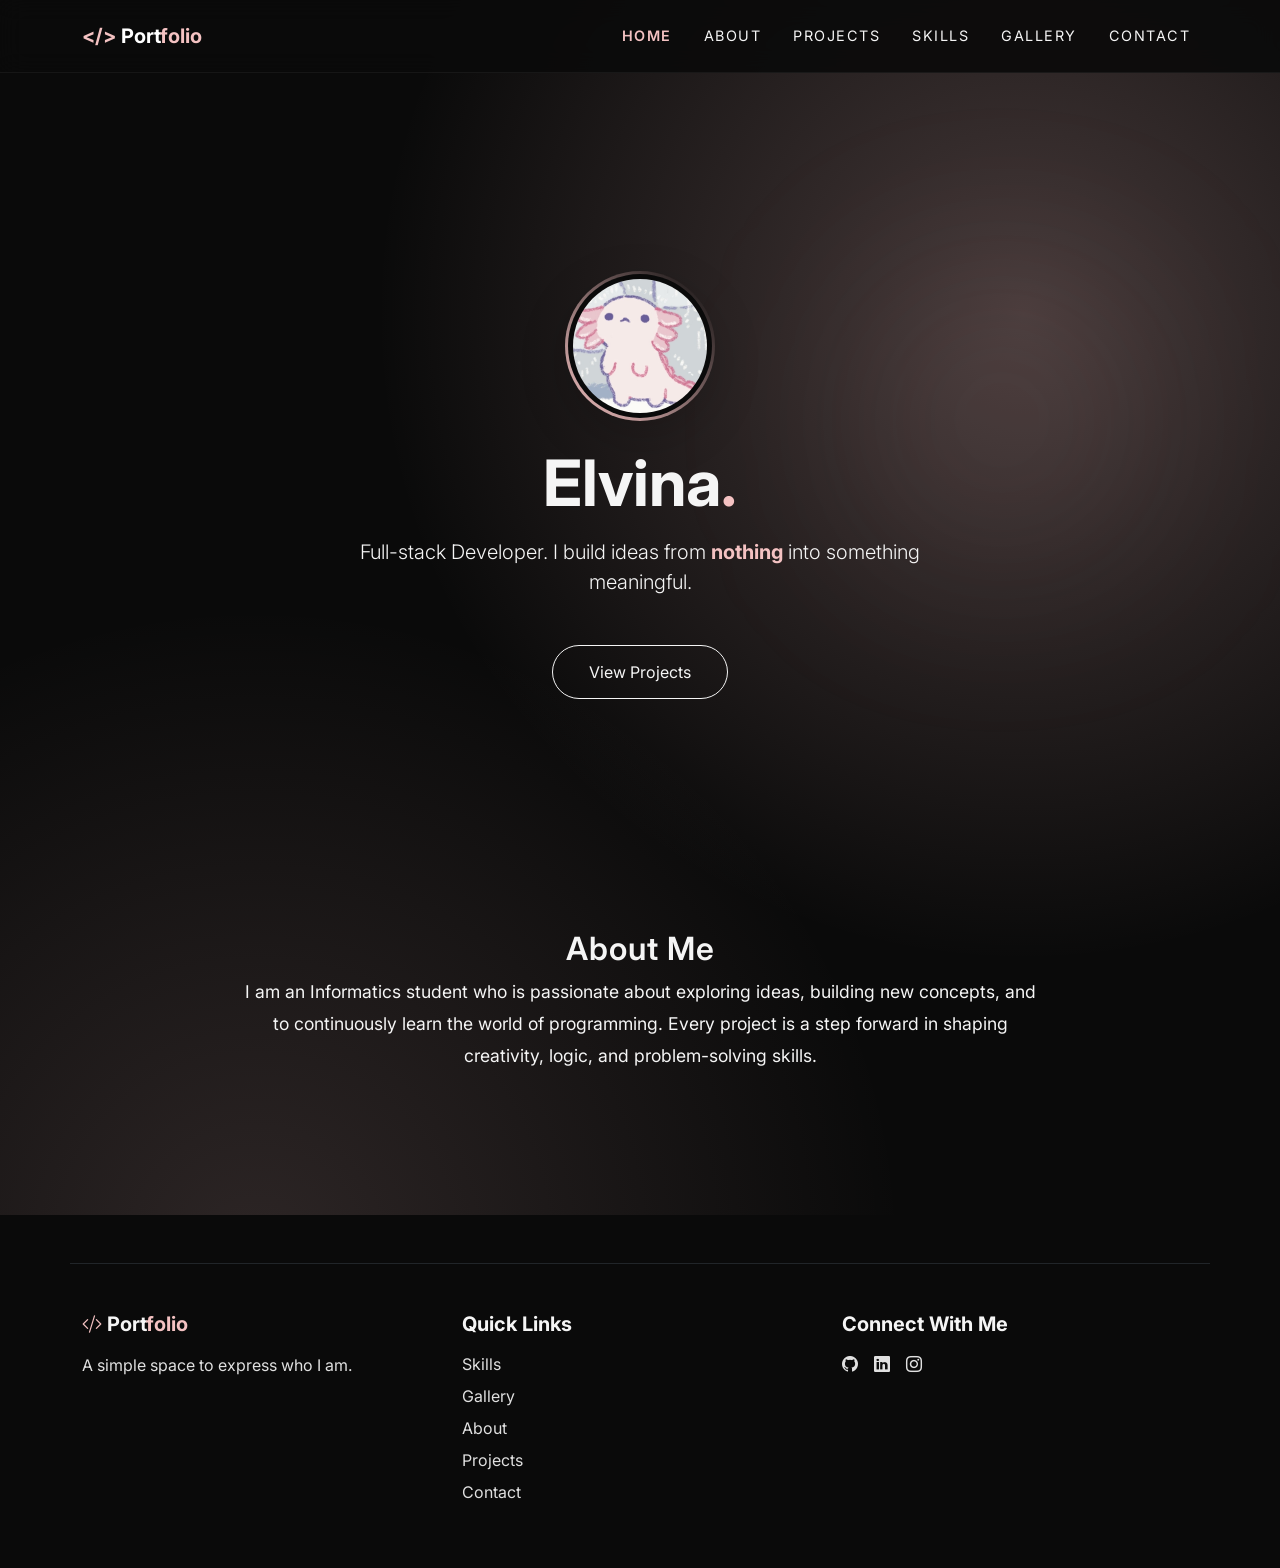
==== HTML/index.html @ e5141cbf "first: add all the projects" ====
<!DOCTYPE html>
<html lang="en">
<head>
    <meta charset="UTF-8">
    <meta name="viewport" content="width=device-width, initial-scale=1.0">
    <title>Portofolio</title>
    <link href="https://cdn.jsdelivr.net/npm/bootstrap@5.3.0/dist/css/bootstrap.min.css" rel="stylesheet">
    <link href="https://fonts.googleapis.com/css2?family=Inter:wght@300;400;600;800&display=swap" rel="stylesheet">
    <link rel="stylesheet" href="https://cdn.jsdelivr.net/npm/bootstrap-icons@1.11.3/font/bootstrap-icons.min.css">
    <link rel="stylesheet" href="../css/index.css">
</head>
<body>

    <nav class="navbar navbar-expand-lg navbar-dark fixed-top custom-navbar">
        <div class="container">
            <a class="navbar-brand fw-bold" href="index.html">
                <span class="text-accent">&lt;/&gt;</span> Port<span class="text-accent">folio</span>
            </a>
            <button class="navbar-toggler" type="button" data-bs-toggle="collapse" data-bs-target="#navbarNav">
                <span class="navbar-toggler-icon"></span>
            </button>
            <div class="collapse navbar-collapse justify-content-end" id="navbarNav">
                <ul class="navbar-nav gap-3">
                    <li class="nav-item"><a class="nav-link active" href="index.html">Home</a></li>
                    <li class="nav-item"><a class="nav-link" href="about.html">About</a></li>
                    <li class="nav-item"><a class="nav-link" href="projects.html">Projects</a></li>
                    <li class="nav-item"><a class="nav-link" href="skills.html">Skills</a></li>
                    <li class="nav-item"><a class="nav-link" href="gallery.html">Gallery</a></li>
                    <li class="nav-item"><a class="nav-link" href="contact.html">Contact</a></li>
                </ul>
            </div>
        </div>
    </nav>

    <header id="hero">
    <div class="container text-center reveal">
        <div class="profile-wrapper mb-4">
            <img src="../images/photo profile.jpg" alt="Foto Profil" class="profile-img shadow-lg">
        </div>
        <h1 class="display-3 fw-bold name mb-3">
            Elvina<span class="text-accent">.</span>
        </h1>
        <p class="lead tagline mx-auto mb-5" style="max-width: 600px;">
            Full-stack Developer. 
            I build ideas from <span class="text-accent fw-bold">nothing</span> into something meaningful.
        </p>
        <a href="projects.html" class="btn btn-custom btn-lg">View Projects</a>
    </div>
    </header>

    <section id="about" class="section">
    <div class="container text-center">
        <h2 class="reveal">About Me</h2>
        <p class="intro-text mx-auto reveal" style="max-width: 800px;">
            I am an Informatics student who is passionate about exploring ideas, building new concepts, and to continuously learn the world of programming.
            Every project is a step forward in shaping creativity, logic, and problem-solving skills.
        </p>
        
    </div>
    </section>

    <footer class="footer py-5 mt-5">
        <div class="container border-top border-dark pt-5">
            <div class="row gy-4">
                
                <div class="col-12 col-md-4 text-start">
                    <h5 class="fw-bold mb-3">
                        <i class="bi bi-code-slash text-accent"></i> Port<span class="text-accent">folio</span>
                    </h5>
                    <p class="text-secondary pe-md-4">
                        A simple space to express who I am.
                    </p>
                </div>

                <div class="col-12 col-md-4 text-start">
                    <h5 class="fw-bold mb-3">Quick Links</h5>
                    <ul class="list-unstyled footer-links">
                        <li class="mb-2"><a href="skills.html">Skills</a></li>
                        <li class="mb-2"><a href="gallery.html">Gallery</a></li>
                        <li class="mb-2"><a href="about.html">About</a></li>
                        <li class="mb-2"><a href="projects.html">Projects</a></li>
                        <li class="mb-2"><a href="contact.html">Contact</a></li>
                    </ul>
                </div>

                <div class="col-12 col-md-4 text-start">
                    <h5 class="fw-bold mb-3">Connect With Me</h5>
                    <div class="social-icons d-flex gap-3 mt-3">
                        <a href="https://github.com/eangelina04-dev"><i class="bi bi-github"></i></a>
                        <a href="https://www.linkedin.com/in/elvina-angelina-1476b0321/"><i class="bi bi-linkedin"></i></a>
                        <a href="https://www.instagram.com/_elvinangelinaa/"><i class="bi bi-instagram"></i></a>
                    </div>
                </div>

            </div>
        </div>
    </footer>

    <script src="https://cdn.jsdelivr.net/npm/bootstrap@5.3.0/dist/js/bootstrap.bundle.min.js"></script>
    
    <script src="../Js/index.js"></script>
</body>
</html>
---- css/index.css ----
:root {
    --bg-color: #0a0a0a;
    --text-primary: #f5f5f5;
    --text-secondary: #e0e0e0;
    --accent-color: #F4C2C2;
    --font-main: 'Inter', sans-serif;
}

#hero {
    min-height: 90vh;
    display: flex;
    align-items: center;
}

body::before {
    content: "";
    position: fixed;
    width: 300px;
    height: 300px;
    background: radial-gradient(circle, rgba(244,194,194,0.15), transparent);
    top: 30%;
    right: 10%;
    filter: blur(100px);
    z-index: 0;
}

body {
    background:         
    radial-gradient(circle at 80% 20%, rgba(244,194,194,0.25), transparent 40%),
    radial-gradient(circle at 20% 80%, rgba(244,194,194,0.15), transparent 40%),
    #0a0a0a;
    color: var(--text-primary) !important;
    font-family: var(--font-main);
    overflow-x: hidden;
    padding-top: 80px;
}

.text-accent {
    color: var(--accent-color);
}

h2 {
    font-weight: 600;
    letter-spacing: 1px;
}

.intro-text {
    font-size: 1.1rem;
    line-height: 1.8;
}

.text-secondary {
    color: var(--text-secondary) !important;
    line-height: 1.7;
}

.profile-img {
    width: 150px;
    height: 150px;
    border-radius: 50%;
    object-fit: cover;
    border: 3px solid transparent;
    padding: 5px;
    background: linear-gradient(var(--bg-color), var(--bg-color)) padding-box, 
                linear-gradient(45deg, var(--accent-color), #0a0a0a) border-box;
    transition: transform 0.4s ease, box-shadow 0.4s ease;
}

.section {
    padding-top: 40px;
    padding-bottom: 80px;
}

.custom-navbar {
    background: rgba(10, 10, 10, 0.9);
    backdrop-filter: blur(12px);
    padding: 16px 0;
    transition: all 0.3s ease;
    border-bottom: 1px solid rgba(255,255,255,0.05);
}

.navbar-dark .navbar-nav .nav-link {
    color: var(--text-primary);
    font-size: 0.9rem;
    text-transform: uppercase;
    letter-spacing: 1.5px;
    transition: color 0.3s ease;
}

.navbar-dark .navbar-nav .nav-link:hover {
    color: var(--accent-color);
}

.navbar-toggler {
    border-color: transparent; 
}

.nav-link.active {
    color: var(--accent-color) !important;
    font-weight: 600;
}

.btn-custom {
    padding: 14px 36px;
    border: 1px solid var(--text-primary);
    color: var(--text-primary);
    border-radius: 50px;
    font-size: 1rem;
    transition: all 0.4s cubic-bezier(0.165, 0.84, 0.44, 1);
    background: transparent;
}

.btn-custom:hover {
    background-color: var(--accent-color);
    border-color: var(--accent-color);
    color: var(--bg-color);
    box-shadow: 0 0 20px #ecbAbA;
}

.reveal {
    opacity: 0;
    transform: translateY(40px);
    transition: all 0.8s cubic-bezier(0.5, 0, 0, 1);
}

.reveal.active {
    opacity: 1;
    transform: translateY(0);
}

.footer {
    background-color: var(--bg-color);
}

.footer-links a {
    color: var(--text-secondary);
    text-decoration: none;
    transition: color 0.3s ease, padding-left 0.3s ease;
    display: inline-block;
}

.footer-links a:hover {
    color: var(--accent-color);
}

.social-icons a {
    color: var(--text-secondary);
}

.social-icons a:hover {
    color: var(--accent-color);
}
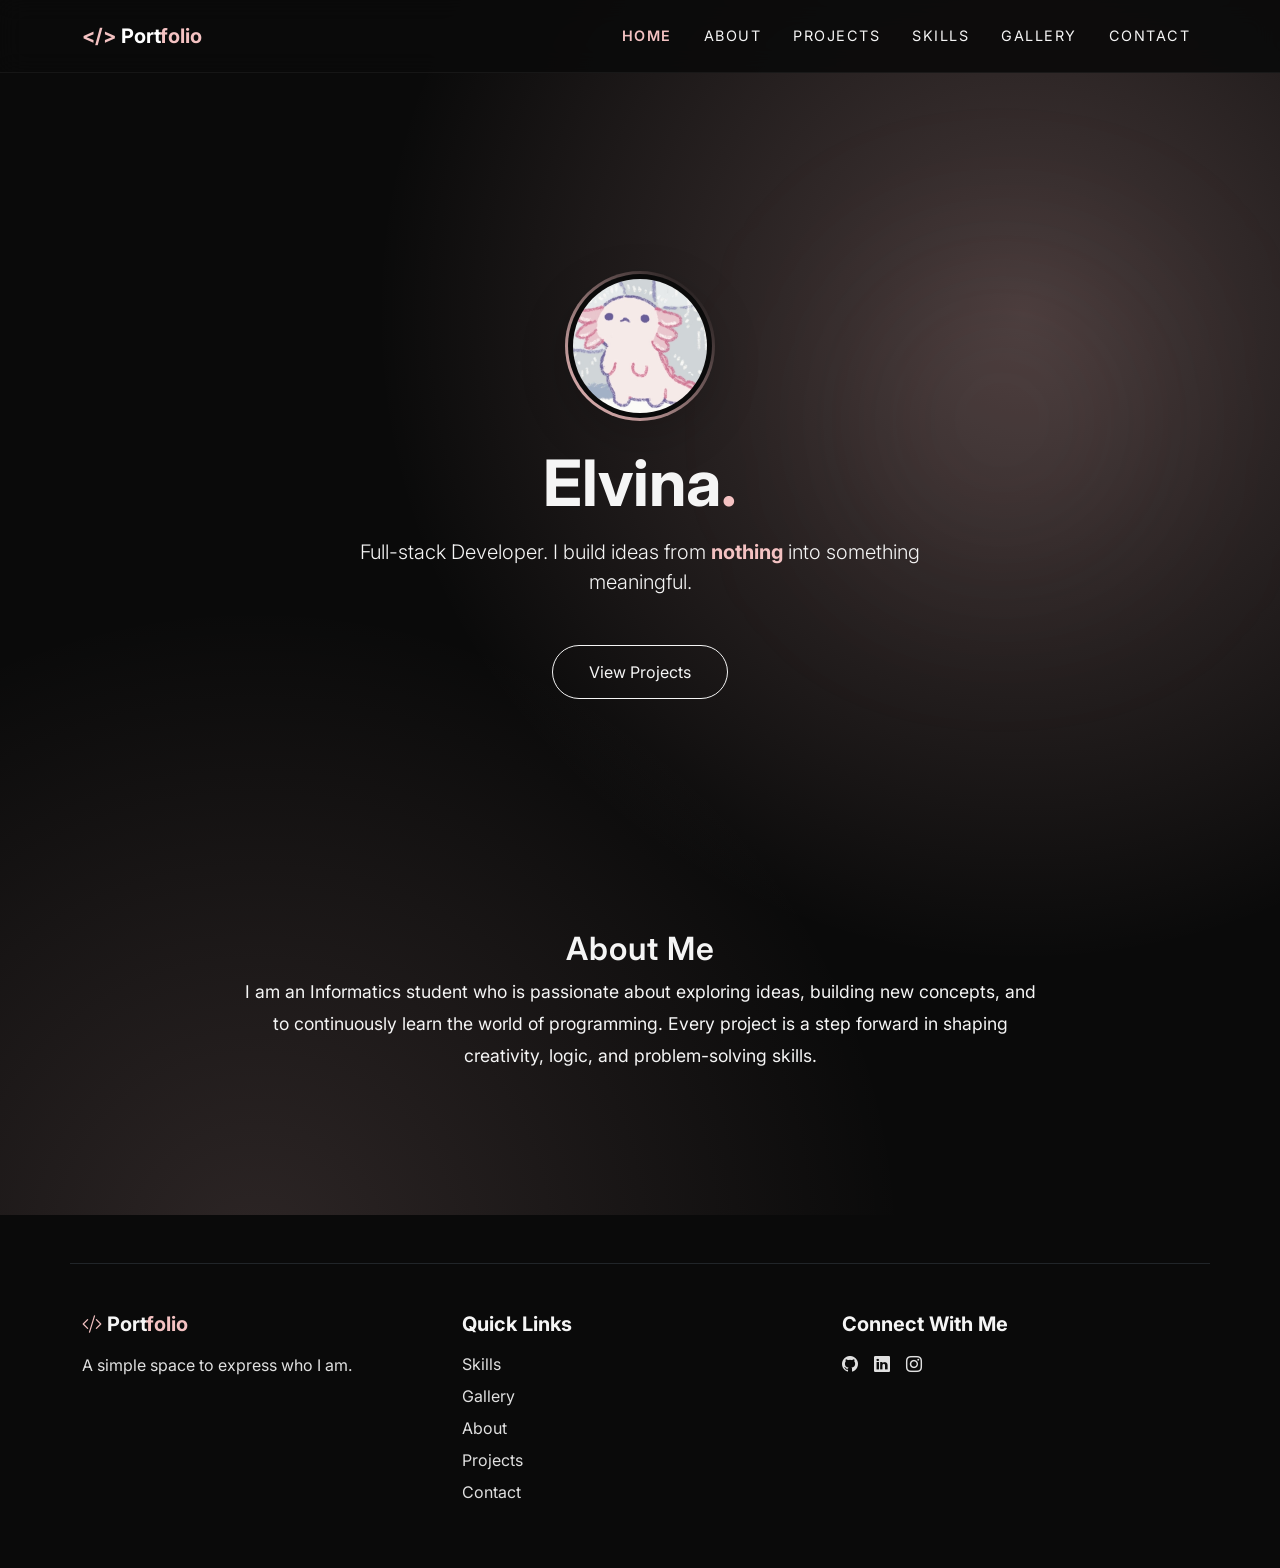
==== commit 68523218: "first: sudah edit static (css, js dan image), templates (html) dari projek sebelumnya, sekarang suda" ====
--- a/HTML/index.html
+++ b/HTML/index.html
@@ -86,9 +86,9 @@
                 <div class="col-12 col-md-4 text-start">
                     <h5 class="fw-bold mb-3">Connect With Me</h5>
                     <div class="social-icons d-flex gap-3 mt-3">
-                        <a href="https://github.com/eangelina04-dev"><i class="bi bi-github"></i></a>
-                        <a href="https://www.linkedin.com/in/elvina-angelina-1476b0321/"><i class="bi bi-linkedin"></i></a>
-                        <a href="https://www.instagram.com/_elvinangelinaa/"><i class="bi bi-instagram"></i></a>
+                        <a href="https://github.com/eangelina04-dev" target="_blank"><i class="bi bi-github"></i></a>
+                        <a href="https://www.linkedin.com/in/elvina-angelina-1476b0321/" target="_blank"><i class="bi bi-linkedin"></i></a>
+                        <a href="https://www.instagram.com/_elvinangelinaa/" target="_blank"><i class="bi bi-instagram"></i></a>
                     </div>
                 </div>
 
